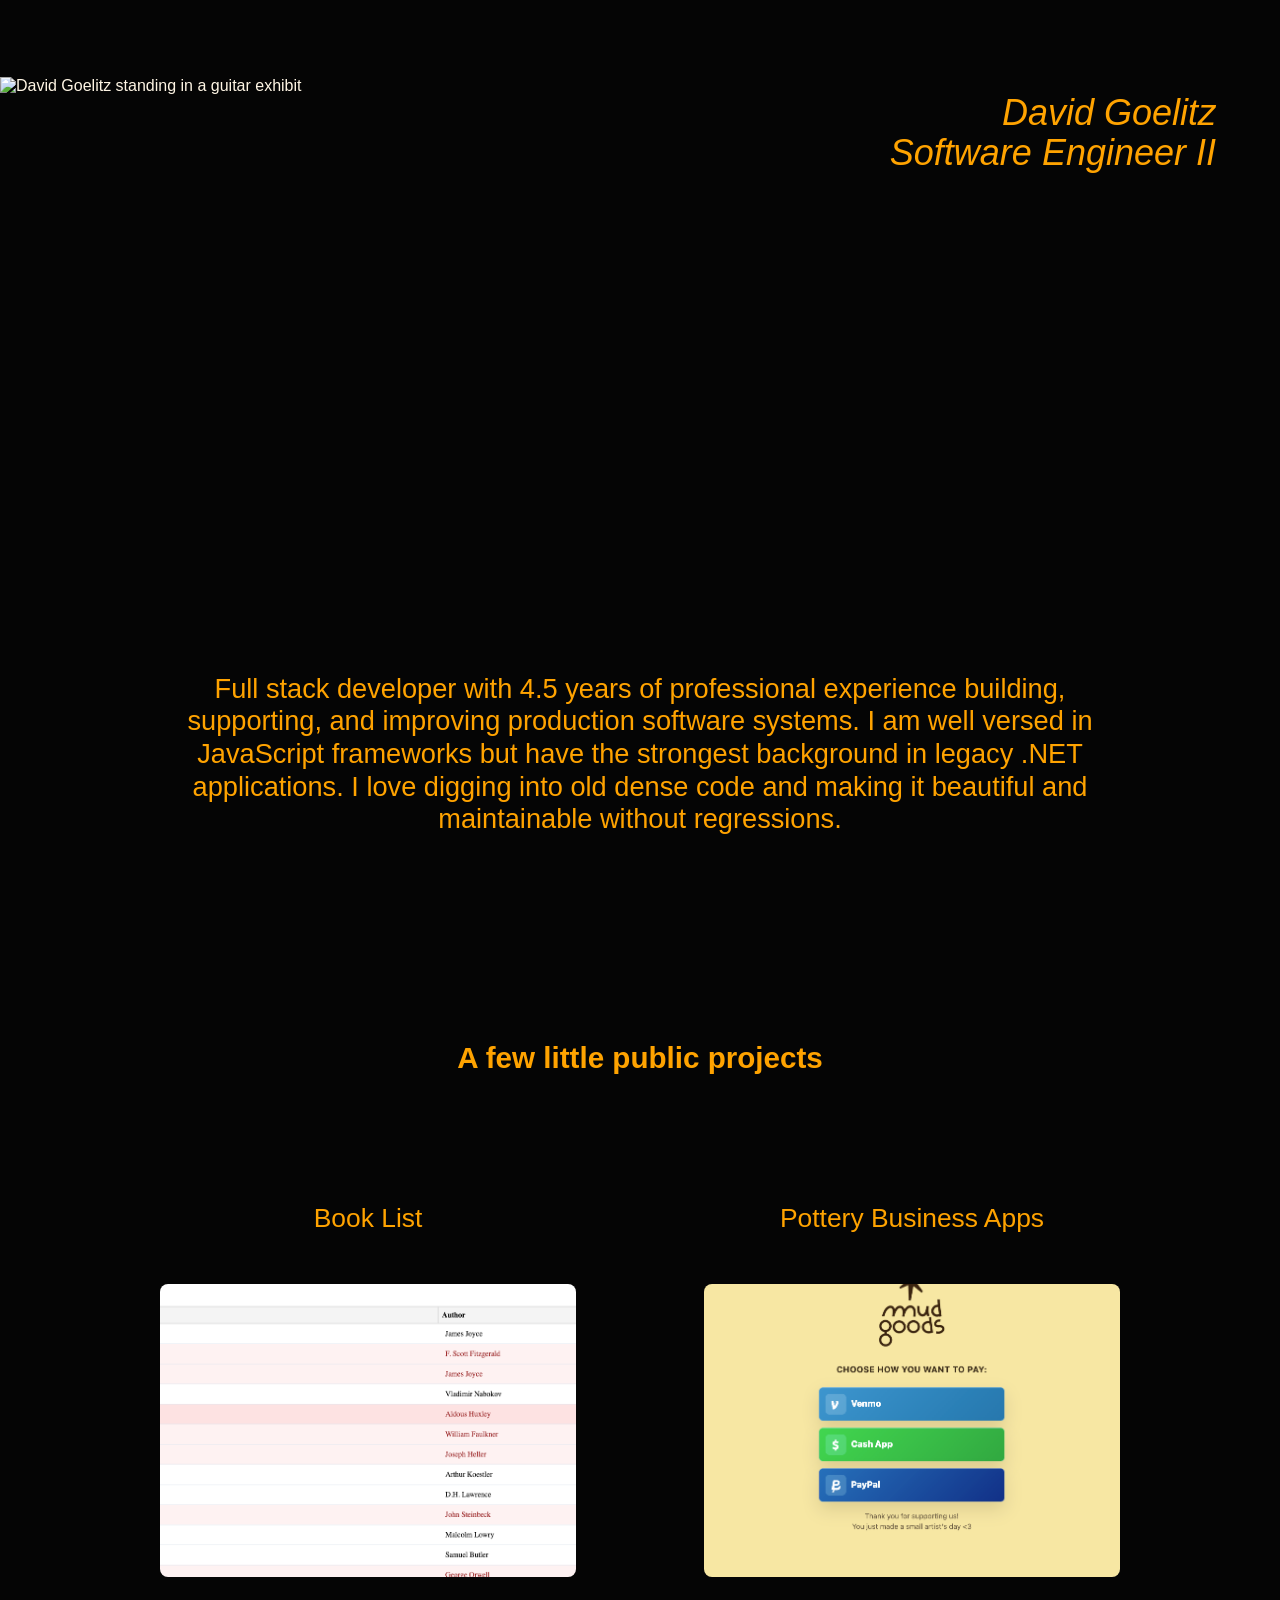
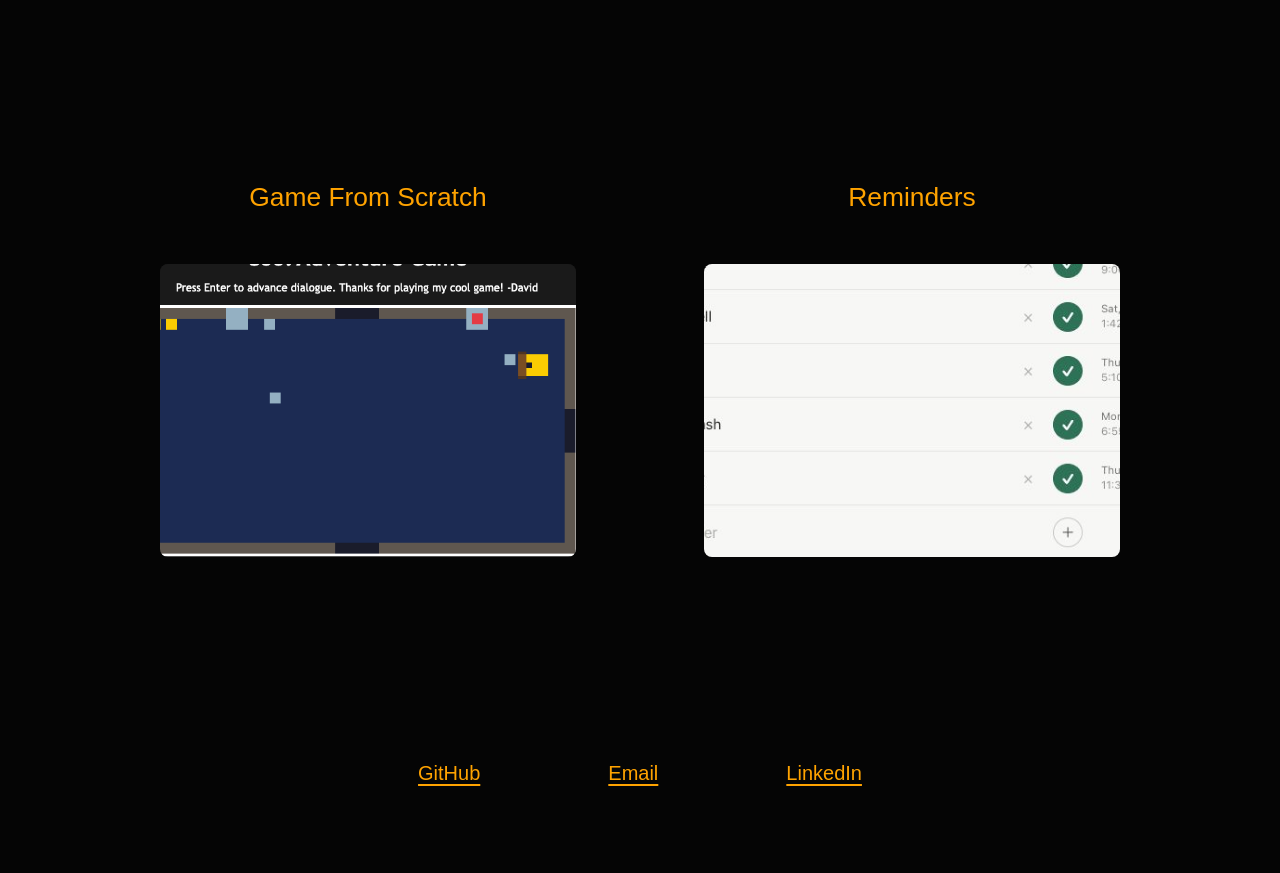
==== index.html @ e8d2f7b3 "Build static portfolio prototype" ====
<!doctype html>
<html lang="en">
  <head>
    <meta charset="utf-8">
    <meta name="viewport" content="width=device-width, initial-scale=1">
    <meta name="view-transition" content="same-origin">
    <title>David Goelitz | Software Engineer II</title>
    <link rel="stylesheet" href="styles.css">
  </head>
  <body>
    <main class="site-shell">
      <section class="intro" aria-labelledby="intro-title">
        <img
          class="intro__photo"
          src="assets/david-goelitz-guitars.png"
          alt="David Goelitz standing in a guitar exhibit"
        >
        <div class="intro__identity">
          <h1 id="intro-title">David Goelitz</h1>
          <p>Software Engineer II</p>
        </div>
      </section>

      <section class="bio" aria-label="About David Goelitz">
        <p>
          Full stack developer with 4.5 years of professional experience building,
          supporting, and improving production software systems. I am well versed in
          JavaScript frameworks but have the strongest background in legacy .NET
          applications. I love digging into old dense code and making it beautiful
          and maintainable without regressions.
        </p>
      </section>

      <section class="projects" aria-labelledby="projects-title">
        <h2 id="projects-title">A few little public projects</h2>

        <div class="project-grid">
          <a class="project-card project-card--book" href="projects/book-list.html">
            <span class="project-card__title">Book List</span>
            <span class="project-card__image-frame">
              <img
                src="assets/projects/book-list.png"
                alt="Book list app table showing Modern Library novels"
                style="--project-transition-name: book-list-image"
              >
            </span>
          </a>

          <a class="project-card project-card--pottery" href="projects/pottery-business-apps.html">
            <span class="project-card__title">Pottery Business Apps</span>
            <span class="project-card__image-frame">
              <img
                src="assets/projects/pottery-business-apps.png"
                alt="Mud Goods payment selection app"
                style="--project-transition-name: pottery-business-apps-image"
              >
            </span>
          </a>

          <a class="project-card project-card--game" href="projects/game-from-scratch.html">
            <span class="project-card__title">Game From Scratch</span>
            <span class="project-card__image-frame">
              <img
                src="assets/projects/game-from-scratch.png"
                alt="Pixel art adventure game screenshot"
                style="--project-transition-name: game-from-scratch-image"
              >
            </span>
          </a>

          <a class="project-card project-card--reminders" href="projects/reminders.html">
            <span class="project-card__title">Reminders</span>
            <span class="project-card__image-frame">
              <img
                src="assets/projects/reminders.png"
                alt="Reminder list app with completed items"
                style="--project-transition-name: reminders-image"
              >
            </span>
          </a>
        </div>
      </section>

      <footer class="contact" aria-label="Contact links">
        <a href="https://github.com/" rel="noreferrer">GitHub</a>
        <a href="mailto:david@example.com">Email</a>
        <a href="https://www.linkedin.com/" rel="noreferrer">LinkedIn</a>
      </footer>
    </main>
  </body>
</html>
---- styles.css ----
:root {
  color-scheme: dark;
  --bg: #050505;
  --panel: #0c0c0c;
  --text: #fff6e5;
  --muted: #c69b55;
  --accent: #ffa300;
  --accent-soft: rgba(255, 163, 0, 0.18);
  --line: rgba(255, 246, 229, 0.14);
  --shadow: 0 24px 80px rgba(0, 0, 0, 0.48);
  --radius: 8px;
  --ease-out: cubic-bezier(0.22, 1, 0.36, 1);
}

@view-transition {
  navigation: auto;
}

* {
  box-sizing: border-box;
}

html {
  background: var(--bg);
  overflow-x: clip;
  scroll-behavior: smooth;
}

body {
  min-height: 100vh;
  margin: 0;
  font-family: Arial, Helvetica, sans-serif;
  color: var(--text);
  background: var(--bg);
  overflow-x: clip;
}

img {
  display: block;
  max-width: 100%;
}

a {
  color: var(--accent);
  text-underline-offset: 0.18em;
}

a:focus-visible {
  outline: 2px solid var(--accent);
  outline-offset: 6px;
}

.site-shell {
  width: 100%;
  min-height: 100vh;
  margin-inline: 0;
  padding: clamp(2.5rem, 6vw, 5.5rem) 0 clamp(3.5rem, 7vw, 5.5rem);
  overflow-x: clip;
  background: var(--bg);
}

.intro {
  display: grid;
  grid-template-columns: minmax(0, 52vw) minmax(15rem, 1fr);
  align-items: start;
  gap: clamp(1.25rem, 6vw, 5rem);
  width: 100%;
  padding-inline-end: clamp(1.25rem, 5vw, 5rem);
}

.intro__photo {
  width: 100%;
  aspect-ratio: 1.55;
  object-fit: cover;
  object-position: 50% 58%;
  border-radius: 0 var(--radius) var(--radius) 0;
}

.intro__identity {
  padding-block-start: clamp(0.25rem, 2vw, 1rem);
  color: var(--accent);
  font-style: italic;
  text-align: right;
}

.intro__identity h1,
.intro__identity p {
  margin: 0;
  font-size: clamp(1.55rem, 3vw, 2.25rem);
  font-weight: 500;
  line-height: 1.12;
  white-space: nowrap;
}

.bio {
  width: min(100% - 2.5rem, 930px);
  margin: clamp(6rem, 13vw, 11rem) auto clamp(8rem, 16vw, 14rem);
  text-align: center;
}

.bio p {
  margin: 0;
  color: var(--accent);
  font-size: clamp(1.15rem, 3vw, 1.7rem);
  line-height: 1.2;
}

.projects h2 {
  margin: 0 0 clamp(5rem, 10vw, 8rem);
  color: var(--accent);
  font-size: clamp(1.35rem, 3vw, 1.85rem);
  text-align: center;
}

.project-grid {
  display: grid;
  grid-template-columns: repeat(2, minmax(0, 26rem));
  justify-content: center;
  gap: clamp(8rem, 16vw, 14rem) clamp(3rem, 10vw, 9rem);
  width: min(100% - 2.5rem, 1040px);
  margin-inline: auto;
}

.project-card {
  display: grid;
  width: 100%;
  gap: clamp(1.75rem, 5vw, 2.8rem);
  text-decoration: none;
  color: var(--accent);
}

.project-card__title {
  min-height: 1.4em;
  font-size: clamp(1.1rem, 3vw, 1.65rem);
  text-align: center;
}

.project-card__image-frame {
  display: block;
  position: relative;
  overflow: hidden;
  aspect-ratio: 1.42;
  border-radius: var(--radius);
  background: #161616;
  transition:
    transform 420ms var(--ease-out),
    box-shadow 420ms var(--ease-out),
    filter 420ms var(--ease-out);
}

.project-card__image-frame::after {
  content: "";
  position: absolute;
  inset: 0;
  pointer-events: none;
  background:
    linear-gradient(130deg, rgba(255, 255, 255, 0.24), transparent 28%),
    linear-gradient(0deg, rgba(0, 0, 0, 0.28), transparent 50%);
  opacity: 0;
  transition: opacity 420ms var(--ease-out);
}

.project-card img,
.project-hero-image {
  view-transition-name: var(--project-transition-name);
}

.project-card img {
  width: 100%;
  height: 100%;
  object-fit: cover;
  transition: scale 650ms var(--ease-out), object-position 650ms var(--ease-out);
}

.project-card--book img {
  object-position: 50% 18%;
  scale: 1.35;
}

.project-card--pottery img {
  object-position: 50% 22%;
  scale: 1.42;
}

.project-card--game img {
  object-position: 50% 57%;
  scale: 1.28;
}

.project-card--reminders img {
  object-position: 51% 43%;
  scale: 1.48;
}

.project-card:hover .project-card__image-frame,
.project-card:focus-visible .project-card__image-frame {
  transform: translateY(-8px);
  box-shadow: 0 20px 55px rgba(255, 163, 0, 0.18);
  filter: saturate(1.08);
}

.project-card:hover .project-card__image-frame::after,
.project-card:focus-visible .project-card__image-frame::after {
  opacity: 1;
}

.project-card:hover img,
.project-card:focus-visible img {
  object-position: 50% 50%;
  scale: 1.08;
}

.contact {
  display: flex;
  justify-content: center;
  gap: clamp(2rem, 10vw, 11rem);
  margin-block-start: clamp(8rem, 16vw, 13rem);
  font-size: clamp(1rem, 2.5vw, 1.25rem);
}

.project-page {
  background: var(--bg);
}

.project-detail {
  width: min(100%, 1180px);
  min-height: 100vh;
  margin-inline: auto;
  padding: clamp(1rem, 4vw, 2.5rem);
}

.back-link {
  display: inline-flex;
  align-items: center;
  min-height: 2.75rem;
  margin-block-end: clamp(1.5rem, 4vw, 2.5rem);
  color: var(--accent);
  font-size: 1rem;
}

.project-article {
  display: grid;
  grid-template-columns: minmax(0, 0.55fr) minmax(0, 1fr);
  gap: clamp(1.6rem, 5vw, 4.5rem);
  align-items: start;
}

.project-hero {
  position: sticky;
  top: 2rem;
  animation: fade-up 650ms var(--ease-out) both 160ms;
}

.project-kicker {
  margin: 0 0 0.75rem;
  color: var(--muted);
  font-size: 0.85rem;
  letter-spacing: 0.12em;
  text-transform: uppercase;
}

.project-hero h1 {
  margin: 0;
  color: var(--accent);
  max-width: 100%;
  overflow-wrap: break-word;
  font-size: clamp(2.25rem, 5.4vw, 4.35rem);
  line-height: 1;
}

.project-summary {
  margin: 1.25rem 0 0;
  max-width: 34rem;
  font-size: clamp(1.1rem, 2vw, 1.4rem);
  line-height: 1.35;
}

.project-hero-image {
  width: 100%;
  max-height: min(72vh, 760px);
  object-fit: contain;
  border-radius: var(--radius);
  background: var(--panel);
  box-shadow: var(--shadow);
}

.project-copy {
  grid-column: 2;
  max-width: 68ch;
  padding-block: clamp(2rem, 6vw, 4rem);
  border-top: 1px solid var(--line);
  animation: fade-up 780ms var(--ease-out) both 360ms;
}

.project-copy h2 {
  margin: 0 0 1rem;
  color: var(--accent);
  font-size: clamp(1.4rem, 3vw, 2rem);
}

.project-copy p {
  margin: 0;
  color: var(--text);
  font-size: clamp(1rem, 2vw, 1.2rem);
  line-height: 1.65;
}

.project-links {
  display: flex;
  flex-wrap: wrap;
  gap: 0.9rem 1.4rem;
  margin-block-start: 1.4rem;
  font-size: clamp(1rem, 2vw, 1.15rem);
}

::view-transition-old(root),
::view-transition-new(root) {
  animation-duration: 520ms;
  animation-timing-function: var(--ease-out);
}

::view-transition-group(book-list-image),
::view-transition-group(pottery-business-apps-image),
::view-transition-group(game-from-scratch-image),
::view-transition-group(reminders-image) {
  animation-duration: 720ms;
  animation-timing-function: var(--ease-out);
}

@keyframes fade-up {
  from {
    opacity: 0;
    transform: translateY(18px);
  }

  to {
    opacity: 1;
    transform: translateY(0);
  }
}

@keyframes slide-from-left {
  from {
    opacity: 0;
    transform: translateX(-28vw);
  }

  to {
    opacity: 1;
    transform: translateX(0);
  }
}

@keyframes slide-from-right {
  from {
    opacity: 0;
    transform: translateX(28vw);
  }

  to {
    opacity: 1;
    transform: translateX(0);
  }
}

@supports (animation-timeline: view()) {
  .project-card {
    opacity: 0;
    animation-duration: 1ms;
    animation-fill-mode: both;
    animation-timeline: view();
    animation-range: entry 5% cover 34%;
  }

  .project-card:nth-child(odd) {
    animation-name: slide-from-left;
  }

  .project-card:nth-child(even) {
    animation-name: slide-from-right;
  }
}

@media (prefers-reduced-motion: reduce) {
  *,
  *::before,
  *::after {
    scroll-behavior: auto !important;
    animation-duration: 1ms !important;
    animation-iteration-count: 1 !important;
    transition-duration: 1ms !important;
  }

  .project-card {
    opacity: 1;
  }

  .project-card img {
    scale: 1;
  }
}

@media (max-width: 760px) {
  .site-shell {
    width: calc(100% - 2rem);
    margin-block: 1rem;
    padding: 1.25rem 1rem 2.5rem;
  }

  .intro,
  .project-article {
    grid-template-columns: 1fr;
  }

  .intro__identity {
    order: -1;
    text-align: right;
  }

  .intro__photo {
    width: 100%;
    aspect-ratio: 1.55;
  }

  .bio {
    margin-block: 4rem 5.5rem;
  }

  .project-grid {
    grid-template-columns: 1fr;
    justify-content: stretch;
    gap: 5.5rem;
  }

  .project-card__image-frame {
    aspect-ratio: 1.35;
  }

  .contact {
    justify-content: space-between;
    gap: 1rem;
  }

  .project-hero {
    position: static;
  }

  .project-copy {
    grid-column: auto;
  }
}
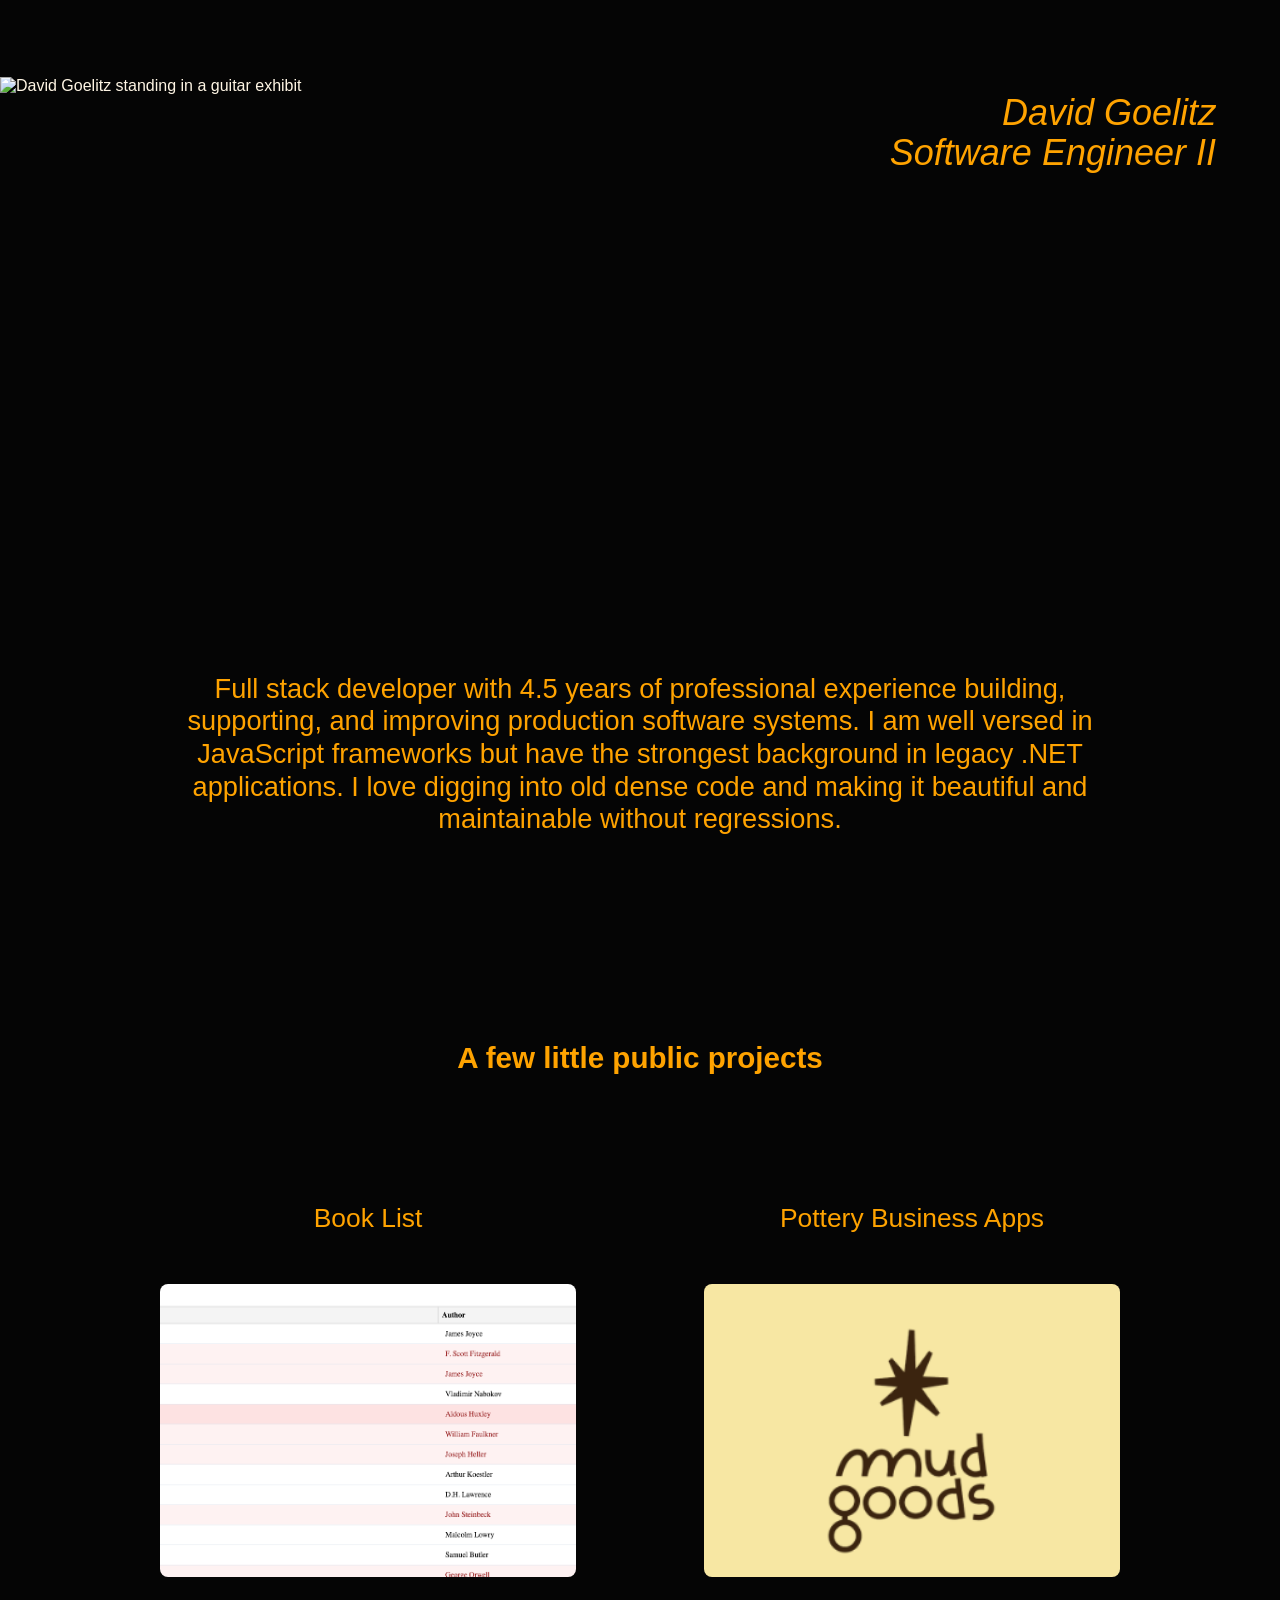
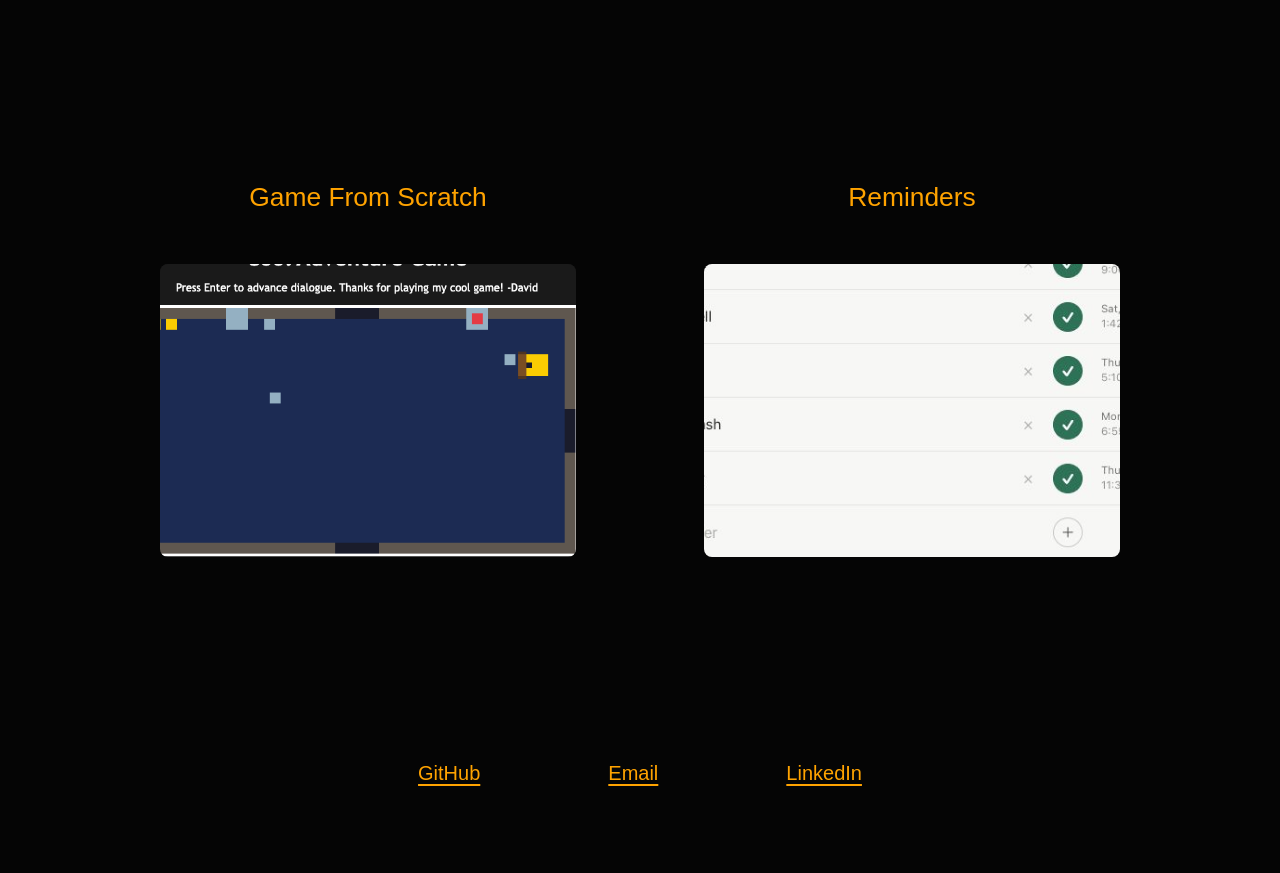
==== commit 774a92ed: "Mud Goods page text and image transition, game page text." ====
--- a/index.html
+++ b/index.html
@@ -5,7 +5,7 @@
     <meta name="viewport" content="width=device-width, initial-scale=1">
     <meta name="view-transition" content="same-origin">
     <title>David Goelitz | Software Engineer II</title>
-    <link rel="stylesheet" href="styles.css">
+    <link rel="stylesheet" href="styles.css?v=20260702-3">
   </head>
   <body>
     <main class="site-shell">
@@ -31,50 +31,58 @@
         </p>
       </section>
 
-      <section class="projects" aria-labelledby="projects-title">
+      <section class="projects" id="projects" aria-labelledby="projects-title">
         <h2 id="projects-title">A few little public projects</h2>
 
         <div class="project-grid">
           <a class="project-card project-card--book" href="projects/book-list.html">
             <span class="project-card__title">Book List</span>
-            <span class="project-card__image-frame">
+            <span
+              class="project-card__image-frame"
+              style="--project-transition-name: book-list-image"
+            >
               <img
                 src="assets/projects/book-list.png"
                 alt="Book list app table showing Modern Library novels"
-                style="--project-transition-name: book-list-image"
               >
             </span>
           </a>
 
           <a class="project-card project-card--pottery" href="projects/pottery-business-apps.html">
             <span class="project-card__title">Pottery Business Apps</span>
-            <span class="project-card__image-frame">
+            <span
+              class="project-card__image-frame"
+              style="--project-transition-name: pottery-business-apps-image"
+            >
               <img
                 src="assets/projects/pottery-business-apps.png"
                 alt="Mud Goods payment selection app"
-                style="--project-transition-name: pottery-business-apps-image"
               >
             </span>
           </a>
 
           <a class="project-card project-card--game" href="projects/game-from-scratch.html">
             <span class="project-card__title">Game From Scratch</span>
-            <span class="project-card__image-frame">
+            <span
+              class="project-card__image-frame"
+              style="--project-transition-name: game-from-scratch-image"
+            >
               <img
                 src="assets/projects/game-from-scratch.png"
                 alt="Pixel art adventure game screenshot"
-                style="--project-transition-name: game-from-scratch-image"
               >
             </span>
           </a>
 
           <a class="project-card project-card--reminders" href="projects/reminders.html">
             <span class="project-card__title">Reminders</span>
-            <span class="project-card__image-frame">
+            <span
+              class="project-card__image-frame"
+              style="--project-transition-name: reminders-image"
+            >
               <img
                 src="assets/projects/reminders.png"
                 alt="Reminder list app with completed items"
-                style="--project-transition-name: reminders-image"
               >
             </span>
           </a>
--- a/styles.css
+++ b/styles.css
@@ -10,6 +10,9 @@
   --shadow: 0 24px 80px rgba(0, 0, 0, 0.48);
   --radius: 8px;
   --ease-out: cubic-bezier(0.22, 1, 0.36, 1);
+  --pottery-crop-position: 50% 15%;
+  --pottery-crop-origin: 50% 6%;
+  --pottery-crop-scale: 3.6;
 }
 
 @view-transition {
@@ -18,12 +21,16 @@
 
 * {
   box-sizing: border-box;
+}
+
+:root {
+  view-transition-name: none;
 }
 
 html {
   background: var(--bg);
   overflow-x: clip;
-  scroll-behavior: smooth;
+  scroll-behavior: auto;
 }
 
 body {
@@ -160,16 +167,34 @@
   transition: opacity 420ms var(--ease-out);
 }
 
-.project-card img,
-.project-hero-image {
+.project-card__image-frame,
+.project-hero-image,
+.project-hero-frame {
   view-transition-name: var(--project-transition-name);
+}
+
+.project-card--book .project-card__image-frame {
+  view-transition-name: book-list-image;
+}
+
+.project-card--pottery .project-card__image-frame {
+  view-transition-name: pottery-business-apps-image;
+}
+
+.project-card--game .project-card__image-frame {
+  view-transition-name: game-from-scratch-image;
+}
+
+.project-card--reminders .project-card__image-frame {
+  view-transition-name: reminders-image;
 }
 
 .project-card img {
   width: 100%;
   height: 100%;
   object-fit: cover;
-  transition: scale 650ms var(--ease-out), object-position 650ms var(--ease-out);
+  transform-origin: 50% 50%;
+  transition: scale 500ms var(--ease-out), object-position 500ms var(--ease-out);
 }
 
 .project-card--book img {
@@ -178,8 +203,9 @@
 }
 
 .project-card--pottery img {
-  object-position: 50% 22%;
-  scale: 1.42;
+  object-position: var(--pottery-crop-position);
+  transform-origin: var(--pottery-crop-origin);
+  scale: var(--pottery-crop-scale);
 }
 
 .project-card--game img {
@@ -202,12 +228,6 @@
 .project-card:hover .project-card__image-frame::after,
 .project-card:focus-visible .project-card__image-frame::after {
   opacity: 1;
-}
-
-.project-card:hover img,
-.project-card:focus-visible img {
-  object-position: 50% 50%;
-  scale: 1.08;
 }
 
 .contact {
@@ -245,6 +265,27 @@
   align-items: start;
 }
 
+.project-article--pottery {
+  grid-template-columns: minmax(0, 1fr) minmax(0, 0.55fr);
+}
+
+.project-article--pottery .project-hero {
+  grid-column: 2;
+}
+
+.project-article--pottery .project-media,
+.project-article--pottery .project-copy {
+  grid-column: 1;
+}
+
+.project-article--pottery .project-media {
+  grid-row: 1;
+}
+
+.project-article--pottery .project-copy {
+  grid-row: 2;
+}
+
 .project-hero {
   position: sticky;
   top: 2rem;
@@ -275,13 +316,40 @@
   line-height: 1.35;
 }
 
-.project-hero-image {
+.project-media {
+  display: grid;
+  gap: clamp(1.25rem, 3vw, 2rem);
+}
+
+.project-hero-image,
+.project-secondary-image {
   width: 100%;
-  max-height: min(72vh, 760px);
   object-fit: contain;
   border-radius: var(--radius);
   background: var(--panel);
   box-shadow: var(--shadow);
+}
+
+.project-hero-image {
+  max-height: min(72vh, 760px);
+}
+
+.project-hero-frame {
+  overflow: hidden;
+  border-radius: var(--radius);
+  background: var(--panel);
+  box-shadow: var(--shadow);
+}
+
+.project-hero-frame .project-hero-image {
+  border-radius: 0;
+  background: transparent;
+  box-shadow: none;
+  view-transition-name: none;
+}
+
+.project-secondary-image {
+  max-height: min(64vh, 620px);
 }
 
 .project-copy {
@@ -305,6 +373,10 @@
   line-height: 1.65;
 }
 
+.project-copy p + p {
+  margin-block-start: 1rem;
+}
+
 .project-links {
   display: flex;
   flex-wrap: wrap;
@@ -313,18 +385,68 @@
   font-size: clamp(1rem, 2vw, 1.15rem);
 }
 
-::view-transition-old(root),
-::view-transition-new(root) {
-  animation-duration: 520ms;
-  animation-timing-function: var(--ease-out);
-}
-
 ::view-transition-group(book-list-image),
 ::view-transition-group(pottery-business-apps-image),
 ::view-transition-group(game-from-scratch-image),
 ::view-transition-group(reminders-image) {
-  animation-duration: 720ms;
+  animation-duration: 900ms;
   animation-timing-function: var(--ease-out);
+}
+
+::view-transition-image-pair(pottery-business-apps-image) {
+  border-radius: var(--radius);
+  isolation: isolate;
+  overflow: clip;
+}
+
+::view-transition-old(pottery-business-apps-image),
+::view-transition-new(pottery-business-apps-image) {
+  animation: none;
+  block-size: 100%;
+  mix-blend-mode: normal;
+  inline-size: 100%;
+  object-fit: cover;
+  object-position: var(--pottery-crop-position);
+}
+
+:root:has(body.project-page)::view-transition-old(pottery-business-apps-image) {
+  opacity: 0;
+}
+
+:root:has(body.project-page)::view-transition-new(pottery-business-apps-image) {
+  animation: pottery-zoom-out 900ms var(--ease-out) both;
+  opacity: 1;
+  transform-origin: var(--pottery-crop-origin);
+}
+
+:root:not(:has(body.project-page))::view-transition-old(pottery-business-apps-image) {
+  animation: pottery-zoom-in 900ms var(--ease-out) both;
+  opacity: 1;
+  transform-origin: var(--pottery-crop-origin);
+}
+
+:root:not(:has(body.project-page))::view-transition-new(pottery-business-apps-image) {
+  opacity: 0;
+}
+
+@keyframes pottery-zoom-out {
+  from {
+    transform: scale(var(--pottery-crop-scale));
+  }
+
+  to {
+    transform: scale(1);
+  }
+}
+
+@keyframes pottery-zoom-in {
+  from {
+    transform: scale(1);
+  }
+
+  to {
+    transform: scale(var(--pottery-crop-scale));
+  }
 }
 
 @keyframes fade-up {
@@ -445,7 +567,11 @@
     position: static;
   }
 
+  .project-article--pottery .project-hero,
+  .project-article--pottery .project-media,
+  .project-article--pottery .project-copy,
   .project-copy {
     grid-column: auto;
-  }
-}
+    grid-row: auto;
+  }
+}
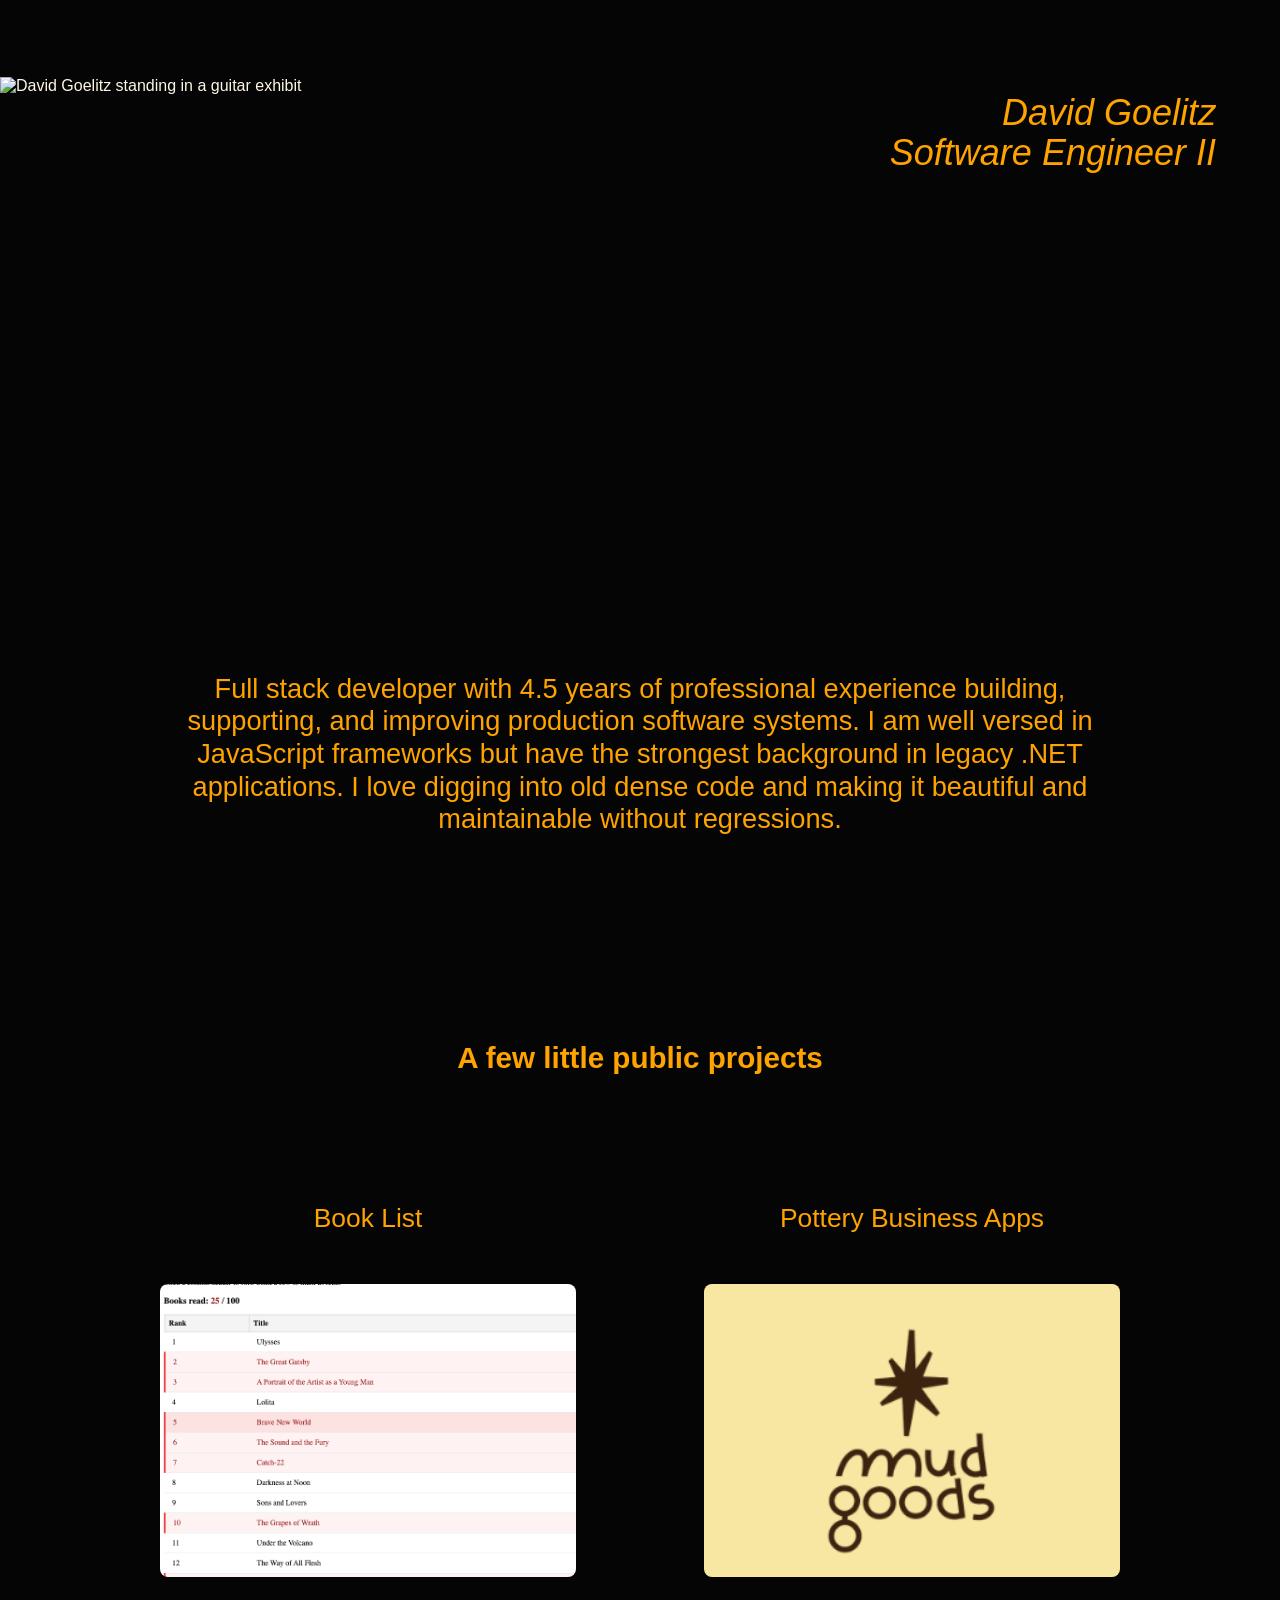
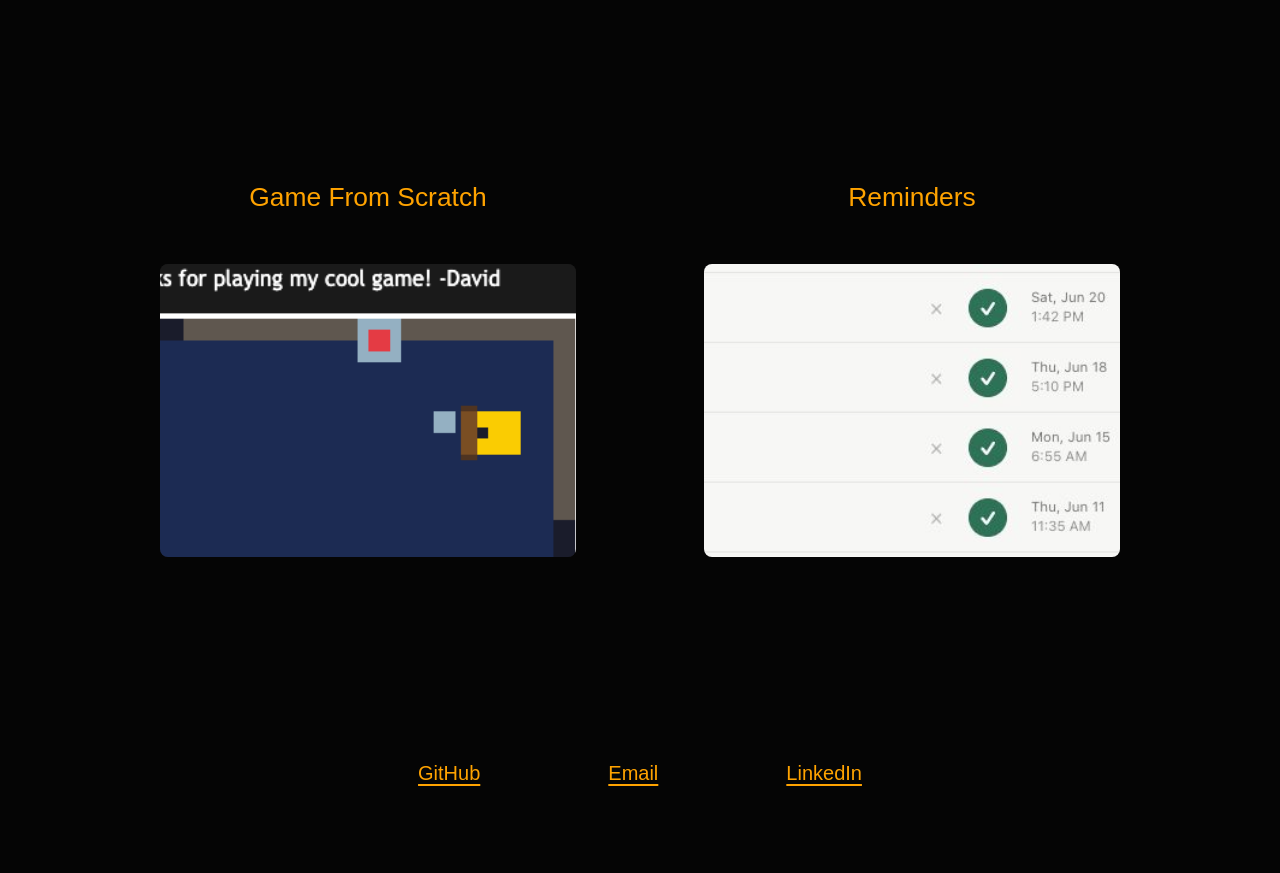
==== commit 6233d22e: "Cleaning up project thumbnails and adding transitions to and from all project pages." ====
--- a/index.html
+++ b/index.html
@@ -5,7 +5,7 @@
     <meta name="viewport" content="width=device-width, initial-scale=1">
     <meta name="view-transition" content="same-origin">
     <title>David Goelitz | Software Engineer II</title>
-    <link rel="stylesheet" href="styles.css?v=20260702-3">
+    <link rel="stylesheet" href="styles.css?v=20260702-17">
   </head>
   <body>
     <main class="site-shell">
@@ -35,7 +35,7 @@
         <h2 id="projects-title">A few little public projects</h2>
 
         <div class="project-grid">
-          <a class="project-card project-card--book" href="projects/book-list.html">
+          <a id="project-book" class="project-card project-card--book" href="projects/book-list.html">
             <span class="project-card__title">Book List</span>
             <span
               class="project-card__image-frame"
@@ -48,7 +48,7 @@
             </span>
           </a>
 
-          <a class="project-card project-card--pottery" href="projects/pottery-business-apps.html">
+          <a id="project-pottery" class="project-card project-card--pottery" href="projects/pottery-business-apps.html">
             <span class="project-card__title">Pottery Business Apps</span>
             <span
               class="project-card__image-frame"
@@ -61,7 +61,7 @@
             </span>
           </a>
 
-          <a class="project-card project-card--game" href="projects/game-from-scratch.html">
+          <a id="project-game" class="project-card project-card--game" href="projects/game-from-scratch.html">
             <span class="project-card__title">Game From Scratch</span>
             <span
               class="project-card__image-frame"
@@ -74,7 +74,7 @@
             </span>
           </a>
 
-          <a class="project-card project-card--reminders" href="projects/reminders.html">
+          <a id="project-reminders" class="project-card project-card--reminders" href="projects/reminders.html">
             <span class="project-card__title">Reminders</span>
             <span
               class="project-card__image-frame"
--- a/styles.css
+++ b/styles.css
@@ -10,9 +10,18 @@
   --shadow: 0 24px 80px rgba(0, 0, 0, 0.48);
   --radius: 8px;
   --ease-out: cubic-bezier(0.22, 1, 0.36, 1);
+  --book-crop-position: 0% 42%;
+  --book-crop-origin: 0% 42%;
+  --book-crop-scale: 1.35;
   --pottery-crop-position: 50% 15%;
   --pottery-crop-origin: 50% 6%;
   --pottery-crop-scale: 3.6;
+  --game-crop-position: 82% 28%;
+  --game-crop-origin: 82% 28%;
+  --game-crop-scale: 2.55;
+  --reminders-crop-position: 83% 43%;
+  --reminders-crop-origin: 83% 43%;
+  --reminders-crop-scale: 1.92;
 }
 
 @view-transition {
@@ -132,6 +141,7 @@
   display: grid;
   width: 100%;
   gap: clamp(1.75rem, 5vw, 2.8rem);
+  scroll-margin-block-start: clamp(1.5rem, 5vw, 3rem);
   text-decoration: none;
   color: var(--accent);
 }
@@ -198,8 +208,9 @@
 }
 
 .project-card--book img {
-  object-position: 50% 18%;
-  scale: 1.35;
+  object-position: var(--book-crop-position);
+  transform-origin: var(--book-crop-origin);
+  scale: var(--book-crop-scale);
 }
 
 .project-card--pottery img {
@@ -209,13 +220,15 @@
 }
 
 .project-card--game img {
-  object-position: 50% 57%;
-  scale: 1.28;
+  object-position: var(--game-crop-position);
+  transform-origin: var(--game-crop-origin);
+  scale: var(--game-crop-scale);
 }
 
 .project-card--reminders img {
-  object-position: 51% 43%;
-  scale: 1.48;
+  object-position: var(--reminders-crop-position);
+  transform-origin: var(--reminders-crop-origin);
+  scale: var(--reminders-crop-scale);
 }
 
 .project-card:hover .project-card__image-frame,
@@ -265,24 +278,30 @@
   align-items: start;
 }
 
-.project-article--pottery {
+.project-article--pottery,
+.project-article--reminders {
   grid-template-columns: minmax(0, 1fr) minmax(0, 0.55fr);
 }
 
-.project-article--pottery .project-hero {
+.project-article--pottery .project-hero,
+.project-article--reminders .project-hero {
   grid-column: 2;
 }
 
 .project-article--pottery .project-media,
-.project-article--pottery .project-copy {
+.project-article--pottery .project-copy,
+.project-article--reminders .project-media,
+.project-article--reminders .project-copy {
   grid-column: 1;
 }
 
-.project-article--pottery .project-media {
+.project-article--pottery .project-media,
+.project-article--reminders .project-media {
   grid-row: 1;
 }
 
-.project-article--pottery .project-copy {
+.project-article--pottery .project-copy,
+.project-article--reminders .project-copy {
   grid-row: 2;
 }
 
@@ -393,45 +412,109 @@
   animation-timing-function: var(--ease-out);
 }
 
-::view-transition-image-pair(pottery-business-apps-image) {
+::view-transition-image-pair(book-list-image),
+::view-transition-image-pair(pottery-business-apps-image),
+::view-transition-image-pair(game-from-scratch-image),
+::view-transition-image-pair(reminders-image) {
   border-radius: var(--radius);
   isolation: isolate;
   overflow: clip;
 }
 
+::view-transition-old(book-list-image),
+::view-transition-new(book-list-image) {
+  --project-crop-origin: var(--book-crop-origin);
+  --project-crop-scale: var(--book-crop-scale);
+  object-position: var(--book-crop-position);
+}
+
 ::view-transition-old(pottery-business-apps-image),
 ::view-transition-new(pottery-business-apps-image) {
+  --project-crop-origin: var(--pottery-crop-origin);
+  --project-crop-scale: var(--pottery-crop-scale);
+  object-position: var(--pottery-crop-position);
+}
+
+::view-transition-old(game-from-scratch-image),
+::view-transition-new(game-from-scratch-image) {
+  --project-crop-origin: var(--game-crop-origin);
+  --project-crop-scale: var(--game-crop-scale);
+  object-position: var(--game-crop-position);
+}
+
+::view-transition-old(reminders-image),
+::view-transition-new(reminders-image) {
+  --project-crop-origin: var(--reminders-crop-origin);
+  --project-crop-scale: var(--reminders-crop-scale);
+  object-position: var(--reminders-crop-position);
+}
+
+::view-transition-old(book-list-image),
+::view-transition-new(book-list-image),
+::view-transition-old(pottery-business-apps-image),
+::view-transition-new(pottery-business-apps-image),
+::view-transition-old(game-from-scratch-image),
+::view-transition-new(game-from-scratch-image),
+::view-transition-old(reminders-image),
+::view-transition-new(reminders-image) {
   animation: none;
   block-size: 100%;
   mix-blend-mode: normal;
   inline-size: 100%;
   object-fit: cover;
-  object-position: var(--pottery-crop-position);
-}
-
+}
+
+:root:has(body.project-page)::view-transition-old(book-list-image),
 :root:has(body.project-page)::view-transition-old(pottery-business-apps-image) {
   opacity: 0;
 }
 
+:root:has(body.project-page)::view-transition-new(book-list-image),
 :root:has(body.project-page)::view-transition-new(pottery-business-apps-image) {
-  animation: pottery-zoom-out 900ms var(--ease-out) both;
+  animation: project-zoom-out 900ms var(--ease-out) both;
   opacity: 1;
-  transform-origin: var(--pottery-crop-origin);
-}
-
+  transform-origin: var(--project-crop-origin);
+}
+
+:root:has(body.project-page)::view-transition-old(game-from-scratch-image),
+:root:has(body.project-page)::view-transition-old(reminders-image) {
+  opacity: 0;
+}
+
+:root:has(body.project-page)::view-transition-new(game-from-scratch-image),
+:root:has(body.project-page)::view-transition-new(reminders-image) {
+  animation: project-zoom-out 900ms var(--ease-out) both;
+  opacity: 1;
+  transform-origin: var(--project-crop-origin);
+}
+
+:root:not(:has(body.project-page))::view-transition-old(book-list-image),
 :root:not(:has(body.project-page))::view-transition-old(pottery-business-apps-image) {
-  animation: pottery-zoom-in 900ms var(--ease-out) both;
+  animation: project-zoom-in 900ms var(--ease-out) both;
   opacity: 1;
-  transform-origin: var(--pottery-crop-origin);
-}
-
+  transform-origin: var(--project-crop-origin);
+}
+
+:root:not(:has(body.project-page))::view-transition-new(book-list-image),
 :root:not(:has(body.project-page))::view-transition-new(pottery-business-apps-image) {
   opacity: 0;
 }
 
-@keyframes pottery-zoom-out {
+:root:not(:has(body.project-page))::view-transition-old(game-from-scratch-image),
+:root:not(:has(body.project-page))::view-transition-old(reminders-image) {
+  animation: project-zoom-in 900ms var(--ease-out) both;
+  opacity: 1;
+  transform-origin: var(--project-crop-origin);
+}
+
+:root:not(:has(body.project-page))::view-transition-new(game-from-scratch-image),
+:root:not(:has(body.project-page))::view-transition-new(reminders-image) {
+  opacity: 0;
+}
+
+@keyframes project-zoom-out {
   from {
-    transform: scale(var(--pottery-crop-scale));
+    transform: scale(var(--project-crop-scale));
   }
 
   to {
@@ -439,13 +522,13 @@
   }
 }
 
-@keyframes pottery-zoom-in {
+@keyframes project-zoom-in {
   from {
     transform: scale(1);
   }
 
   to {
-    transform: scale(var(--pottery-crop-scale));
+    transform: scale(var(--project-crop-scale));
   }
 }
 
@@ -570,6 +653,9 @@
   .project-article--pottery .project-hero,
   .project-article--pottery .project-media,
   .project-article--pottery .project-copy,
+  .project-article--reminders .project-hero,
+  .project-article--reminders .project-media,
+  .project-article--reminders .project-copy,
   .project-copy {
     grid-column: auto;
     grid-row: auto;
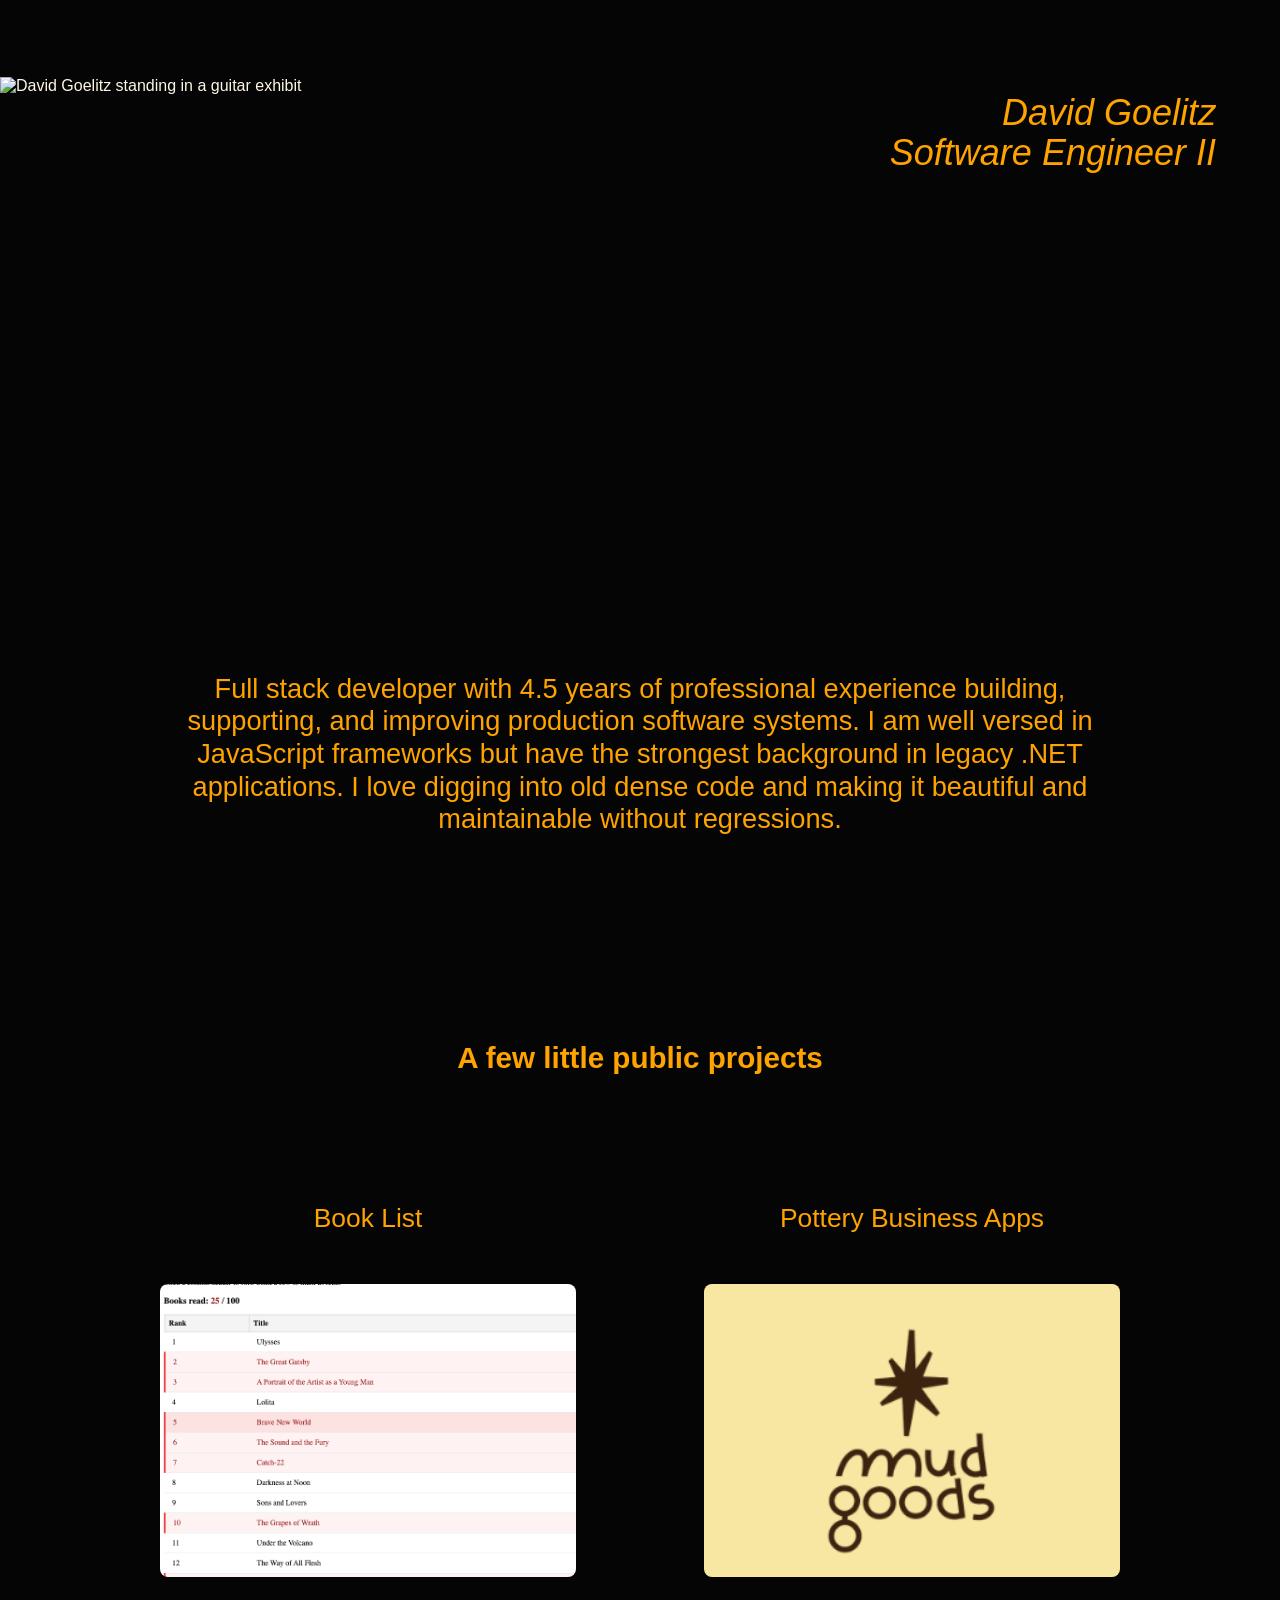
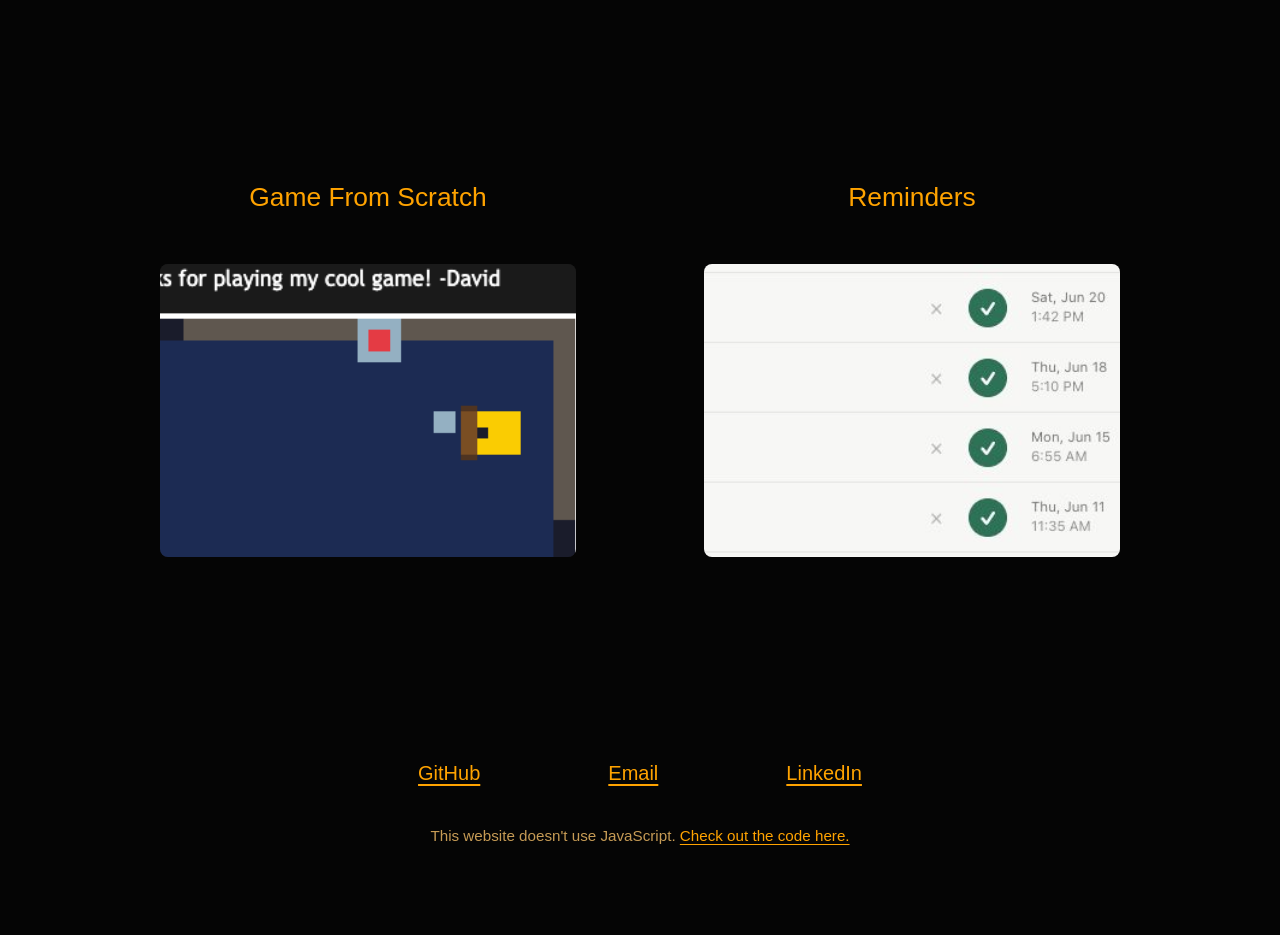
==== commit 9972eb00: "Various minor fixes and tweaks." ====
--- a/index.html
+++ b/index.html
@@ -5,7 +5,7 @@
     <meta name="viewport" content="width=device-width, initial-scale=1">
     <meta name="view-transition" content="same-origin">
     <title>David Goelitz | Software Engineer II</title>
-    <link rel="stylesheet" href="styles.css?v=20260702-17">
+    <link rel="stylesheet" href="styles.css?v=20260702-22">
   </head>
   <body>
     <main class="site-shell">
@@ -94,6 +94,11 @@
         <a href="mailto:david@example.com">Email</a>
         <a href="https://www.linkedin.com/" rel="noreferrer">LinkedIn</a>
       </footer>
+
+      <p class="site-note">
+        This website doesn't use JavaScript.
+        <a href="https://github.com/dgoelitz/portfolio" rel="noreferrer">Check out the code here.</a>
+      </p>
     </main>
   </body>
 </html>
--- a/styles.css
+++ b/styles.css
@@ -141,9 +141,22 @@
   display: grid;
   width: 100%;
   gap: clamp(1.75rem, 5vw, 2.8rem);
-  scroll-margin-block-start: clamp(1.5rem, 5vw, 3rem);
+  scroll-margin-block-start: 34vh;
+  outline: 0;
+  outline-color: transparent;
+  outline-style: none;
+  outline-width: 0;
   text-decoration: none;
   color: var(--accent);
+}
+
+.project-card:focus,
+.project-card:focus-visible,
+.project-card:target {
+  outline: 0;
+  outline-color: transparent;
+  outline-style: none;
+  outline-width: 0;
 }
 
 .project-card__title {
@@ -231,15 +244,13 @@
   scale: var(--reminders-crop-scale);
 }
 
-.project-card:hover .project-card__image-frame,
-.project-card:focus-visible .project-card__image-frame {
+.project-card:hover .project-card__image-frame {
   transform: translateY(-8px);
   box-shadow: 0 20px 55px rgba(255, 163, 0, 0.18);
   filter: saturate(1.08);
 }
 
-.project-card:hover .project-card__image-frame::after,
-.project-card:focus-visible .project-card__image-frame::after {
+.project-card:hover .project-card__image-frame::after {
   opacity: 1;
 }
 
@@ -249,6 +260,14 @@
   gap: clamp(2rem, 10vw, 11rem);
   margin-block-start: clamp(8rem, 16vw, 13rem);
   font-size: clamp(1rem, 2.5vw, 1.25rem);
+}
+
+.site-note {
+  margin: clamp(1.5rem, 4vw, 2.5rem) auto 0;
+  color: var(--muted);
+  font-size: clamp(0.8rem, 1.8vw, 0.95rem);
+  line-height: 1.45;
+  text-align: center;
 }
 
 .project-page {
